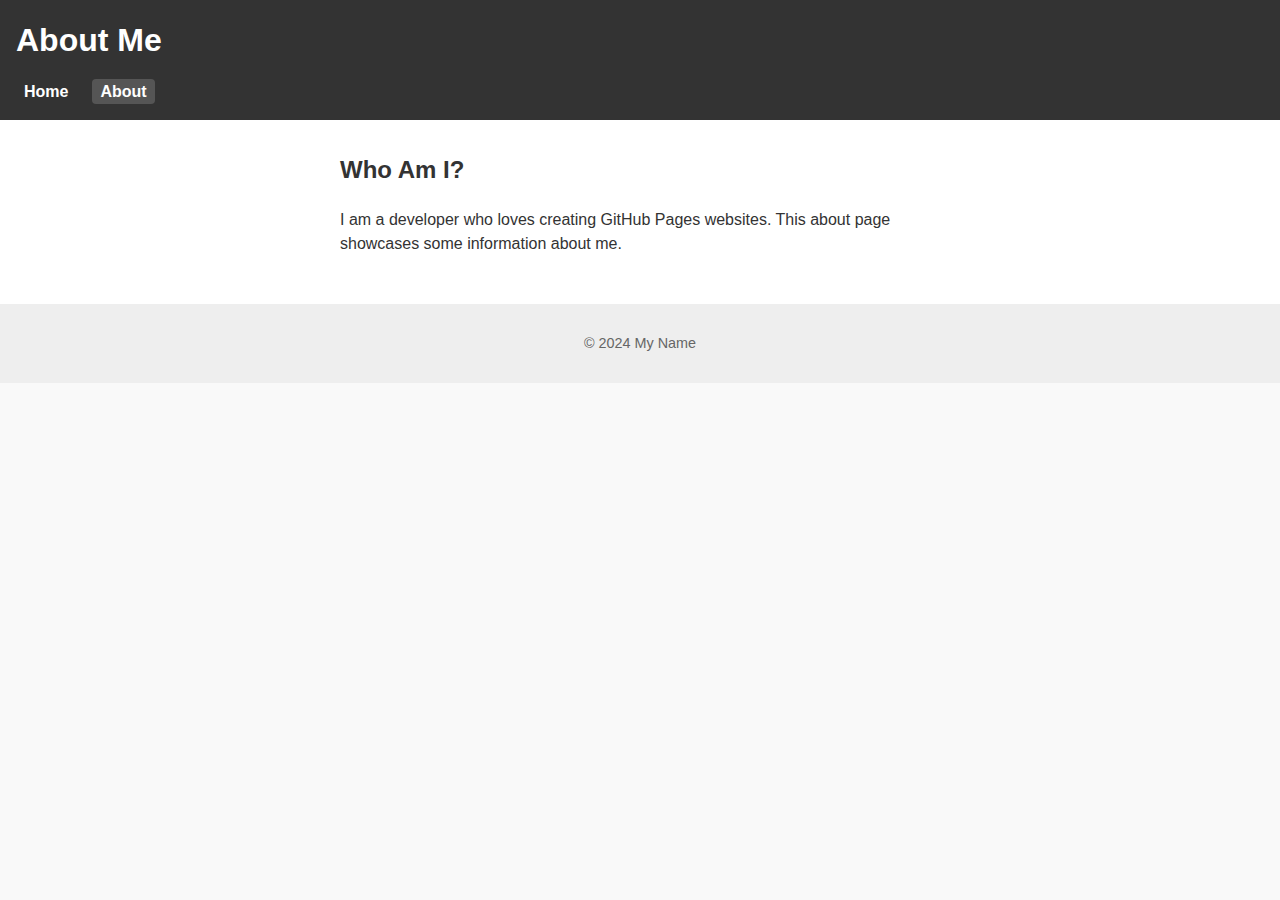
==== about.html @ f7b671cf "Testing" ====
<!DOCTYPE html>
<html lang="en">
<head>
    <meta charset="UTF-8" />
    <meta name="viewport" content="width=device-width, initial-scale=1.0"/> 
    <meta name="description" content="About page for my GitHub Pages site">
    <title>About - My GitHub Pages Site</title>
    <link rel="stylesheet" href="styles.css" />
</head>
<body>
    <header>
        <h1>About Me</h1>
        <nav>
            <ul>
                <li><a href="index.html">Home</a></li>
                <li><a href="about.html" class="active">About</a></li>
            </ul>
        </nav>
    </header>

    <main>
        <section>
            <h2>Who Am I?</h2>
            <p>I am a developer who loves creating GitHub Pages websites. This about page showcases some information about me.</p>
        </section>
    </main>

    <footer>
        <p>&copy; 2024 My Name</p>
    </footer>
</body>
</html>
---- styles.css ----
body {
    margin: 0;
    font-family: sans-serif;
    line-height: 1.5;
    background: #f9f9f9;
    color: #333;
}

/* Header and Navigation */
header {
    background: #333;
    color: #fff;
    padding: 1em;
}

header h1 {
    margin: 0 0 0.5em;
}

nav ul {
    list-style: none;
    margin: 0;
    padding: 0;
    display: flex;
    gap: 1em;
}

nav ul li {
    display: inline-block;
}

nav ul li a {
    color: #fff;
    text-decoration: none;
    font-weight: bold;
    padding: 0.25em 0.5em;
}

nav ul li a:hover,
nav ul li a.active {
    background: #555;
    border-radius: 4px;
}

/* Main Content */
main {
    padding: 2em;
    background: #fff;
}

main section {
    max-width: 600px;
    margin: auto;
}

main h2 {
    margin-top: 0;
}

/* Footer */
footer {
    text-align: center;
    padding: 1em;
    background: #eee;
    font-size: 0.9em;
    color: #666;
}
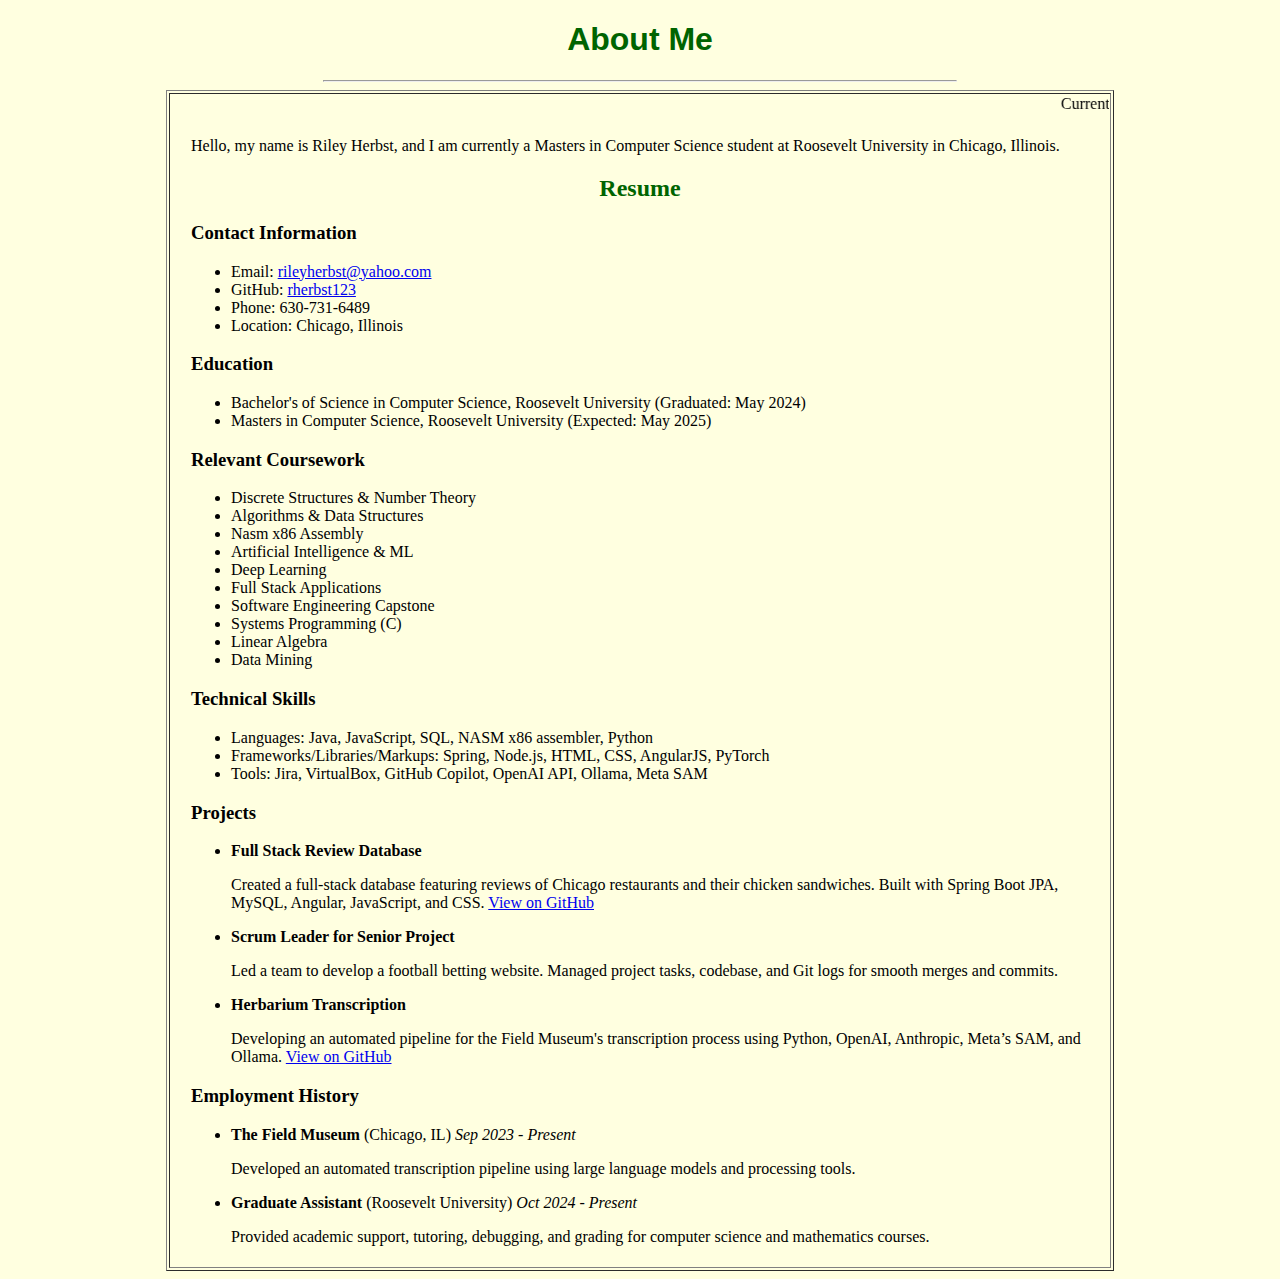
==== commit cbf9da20: "WEEEEEE PAGE" ====
--- a/about.html
+++ b/about.html
@@ -1,32 +1,93 @@
 <!DOCTYPE html>
-<html lang="en">
+<html>
 <head>
-    <meta charset="UTF-8" />
-    <meta name="viewport" content="width=device-width, initial-scale=1.0"/> 
-    <meta name="description" content="About page for my GitHub Pages site">
-    <title>About - My GitHub Pages Site</title>
-    <link rel="stylesheet" href="styles.css" />
+    <title>About</title>
 </head>
-<body>
-    <header>
-        <h1>About Me</h1>
-        <nav>
-            <ul>
-                <li><a href="index.html">Home</a></li>
-                <li><a href="about.html" class="active">About</a></li>
-            </ul>
-        </nav>
-    </header>
+<body bgcolor="#FFFFE0">
+    <center>
+        <h1><font face="Arial" color="darkgreen">About Me</font></h1>
+        <hr width="50%">
+    </center>
 
-    <main>
-        <section>
-            <h2>Who Am I?</h2>
-            <p>I am a developer who loves creating GitHub Pages websites. This about page showcases some information about me.</p>
-        </section>
-    </main>
+    <table width="75%" align="center" border="1">
+        <tr>
+            <td>
+                <marquee>Currently on winter break. Please leave a message!</marquee>
+                
+                <p><font face="Times New Roman">
+                    <div style="margin: 20px;">
+                        Hello, my name is Riley Herbst, and I am currently a Masters in Computer Science student at 
+                        Roosevelt University in Chicago, Illinois.
+                    </div>
+                </font></p>
 
-    <footer>
-        <p>&copy; 2024 My Name</p>
-    </footer>
+                <h2 style="color:darkgreen; text-align:center;">Resume</h2>
+                <div style="margin: 20px;">
+                    <h3>Contact Information</h3>
+                    <ul>
+                        <li>Email: <a href="mailto:rileyherbst@yahoo.com">rileyherbst@yahoo.com</a></li>
+                        <li>GitHub: <a href="https://github.com/rherbst123" target="_blank">rherbst123</a></li>
+                        <li>Phone: 630-731-6489</li>
+                        <li>Location: Chicago, Illinois</li>
+                    </ul>
+
+                    <h3>Education</h3>
+                    <ul>
+                        <li>Bachelor's of Science in Computer Science, Roosevelt University (Graduated: May 2024)</li>
+                        <li>Masters in Computer Science, Roosevelt University (Expected: May 2025)</li>
+                    </ul>
+
+                    <h3>Relevant Coursework</h3>
+                    <ul>
+                        <li>Discrete Structures & Number Theory</li>
+                        <li>Algorithms & Data Structures</li>
+                        <li>Nasm x86 Assembly</li>
+                        <li>Artificial Intelligence & ML</li>
+                        <li>Deep Learning</li>
+                        <li>Full Stack Applications</li>
+                        <li>Software Engineering Capstone</li>
+                        <li>Systems Programming (C)</li>
+                        <li>Linear Algebra</li>
+                        <li>Data Mining</li>
+                    </ul>
+
+                    <h3>Technical Skills</h3>
+                    <ul>
+                        <li>Languages: Java, JavaScript, SQL, NASM x86 assembler, Python</li>
+                        <li>Frameworks/Libraries/Markups: Spring, Node.js, HTML, CSS, AngularJS, PyTorch</li>
+                        <li>Tools: Jira, VirtualBox, GitHub Copilot, OpenAI API, Ollama, Meta SAM</li>
+                    </ul>
+
+                    <h3>Projects</h3>
+                    <ul>
+                        <li>
+                            <strong>Full Stack Review Database</strong>
+                            <p>Created a full-stack database featuring reviews of Chicago restaurants and their chicken sandwiches. Built with Spring Boot JPA, MySQL, Angular, JavaScript, and CSS. <a href="https://github.com/rherbst123/TheSandwichDatabase" target="_blank">View on GitHub</a></p>
+                        </li>
+                        <li>
+                            <strong>Scrum Leader for Senior Project</strong>
+                            <p>Led a team to develop a football betting website. Managed project tasks, codebase, and Git logs for smooth merges and commits.</p>
+                        </li>
+                        <li>
+                            <strong>Herbarium Transcription</strong>
+                            <p>Developing an automated pipeline for the Field Museum's transcription process using Python, OpenAI, Anthropic, Meta’s SAM, and Ollama. <a href="https://github.com/rherbst123/FieldMuseumTranscription" target="_blank">View on GitHub</a></p>
+                        </li>
+                    </ul>
+
+                    <h3>Employment History</h3>
+                    <ul>
+                        <li>
+                            <strong>The Field Museum</strong> (Chicago, IL) <em>Sep 2023 - Present</em>
+                            <p>Developed an automated transcription pipeline using large language models and processing tools.</p>
+                        </li>
+                        <li>
+                            <strong>Graduate Assistant</strong> (Roosevelt University) <em>Oct 2024 - Present</em>
+                            <p>Provided academic support, tutoring, debugging, and grading for computer science and mathematics courses.</p>
+                        </li>
+                    </ul>
+                </div>
+            </td>
+        </tr>
+    </table>
 </body>
 </html>
